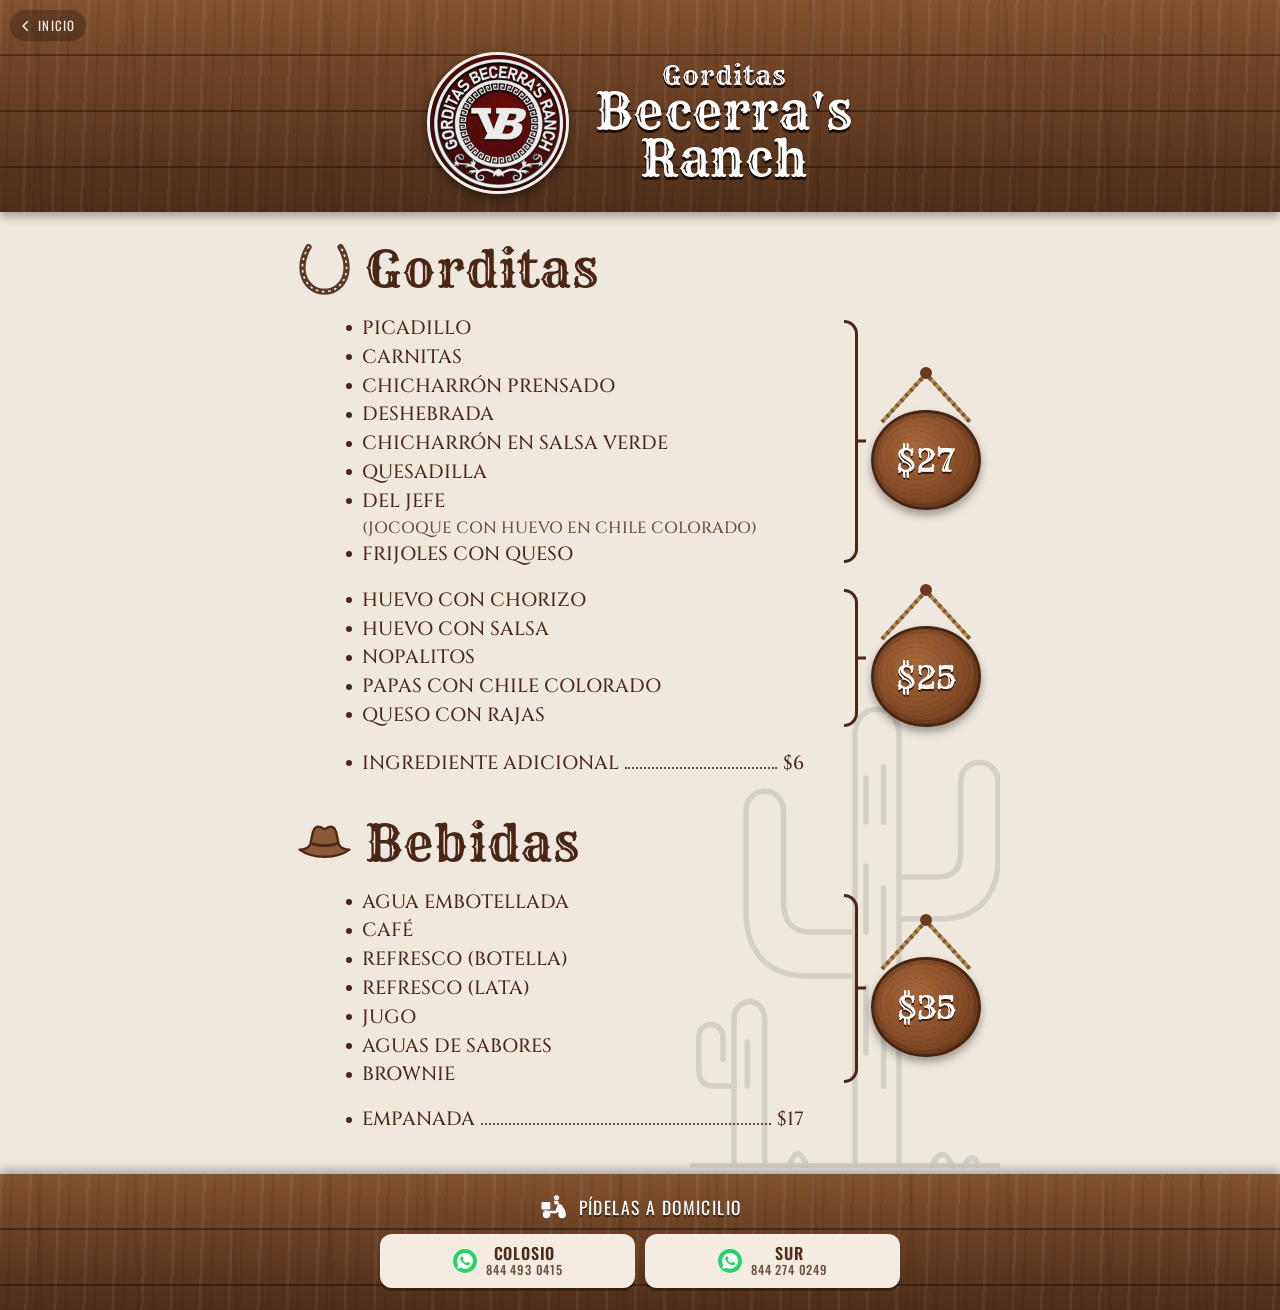
==== menu.html @ 7f4b8872 "Reemplazar menú PDF por página de menú El botón "Ver menú" ahora abre /menu, una página responsiva c" ====
<!DOCTYPE html>
<html lang="es">
<head>
  <meta charset="UTF-8">
  <meta name="viewport" content="width=device-width, initial-scale=1">
  <title>Menú · Gorditas Becerra's Ranch</title>
  <meta name="description" content="Menú de Gorditas Becerra's Ranch: gorditas desde $25, bebidas, brownie y empanadas.">
  <meta name="theme-color" content="#4e2d18">
  <meta property="og:title" content="Menú · Gorditas Becerra's Ranch">
  <meta property="og:image" content="/assets/logo.png">
  <link rel="icon" type="image/png" href="/assets/favicon.png">
  <link rel="apple-touch-icon" href="/assets/apple-touch-icon.png">
  <link rel="preload" href="/assets/fonts/rye.woff2" as="font" type="font/woff2" crossorigin>
  <link rel="stylesheet" href="/assets/fonts.css">
  <style>
    :root {
      --paper: #efe8de;
      --ink: #4a2615;
      --ink-soft: #6b4a36;
      --wood-1: #6b4125;
      --wood-2: #4e2d18;
      --wood-3: #82522f;
      --whatsapp: #25d366;
    }

    * { box-sizing: border-box; margin: 0; padding: 0; }

    body {
      background: var(--paper);
      color: var(--ink);
      font-family: "Cinzel", Georgia, serif;
      min-height: 100vh;
      display: flex;
      flex-direction: column;
    }

    /* Tablones de madera */
    .wood {
      background:
        repeating-linear-gradient(180deg, transparent 0 54px, rgba(0,0,0,.35) 54px 56px),
        repeating-linear-gradient(92deg, rgba(255,255,255,.05) 0 3px, transparent 3px 11px, rgba(0,0,0,.07) 11px 13px, transparent 13px 29px),
        repeating-linear-gradient(88deg, transparent 0 40px, rgba(0,0,0,.06) 40px 44px, transparent 44px 97px),
        linear-gradient(180deg, var(--wood-3), var(--wood-1) 40%, var(--wood-2));
      color: #fff;
    }

    header {
      position: relative;
      padding: 52px 16px 18px;
      display: flex;
      align-items: center;
      justify-content: center;
      gap: clamp(14px, 4vw, 26px);
      box-shadow: 0 4px 10px rgba(0,0,0,.35);
    }

    .back {
      position: absolute;
      top: 10px; left: 10px;
      display: flex; align-items: center; gap: 4px;
      padding: 6px 10px 6px 6px;
      border-radius: 999px;
      background: rgba(0,0,0,.25);
      color: #f4ece2;
      font-family: "Oswald", sans-serif;
      font-size: .8rem;
      letter-spacing: .1em;
      text-transform: uppercase;
      text-decoration: none;
    }
    .back:hover, .back:focus-visible { background: rgba(0,0,0,.45); }
    .back svg { width: 18px; height: 18px; fill: currentColor; }

    header img {
      width: clamp(92px, 26vw, 142px);
      height: auto;
      border-radius: 50%;
      border: 3px solid #f4f2ee;
      box-shadow: 0 4px 12px rgba(0,0,0,.5);
    }

    .brand {
      font-family: "Rye", serif;
      text-align: center;
      line-height: .95;
      text-shadow: 0 3px 0 #1c0d05, 0 0 1px #1c0d05;
    }
    .brand .s { font-size: clamp(1rem, 4.4vw, 1.6rem); letter-spacing: .04em; }
    .brand .l { font-size: clamp(1.8rem, 8.4vw, 3.1rem); letter-spacing: .02em; }

    main {
      position: relative;
      width: 100%;
      max-width: 720px;
      margin: 0 auto;
      padding: 26px 16px 40px;
      flex: 1;
      overflow: hidden;
    }

    .cactus {
      position: absolute; right: -20px; bottom: 0;
      width: min(52%, 330px);
      opacity: .2;
      pointer-events: none;
    }

    section { position: relative; }
    section + section { margin-top: 34px; }

    h1, h2 {
      font-family: "Rye", serif;
      font-weight: 400;
      font-size: clamp(2.2rem, 10vw, 3.1rem);
      display: flex;
      align-items: center;
      gap: 12px;
      letter-spacing: .02em;
    }
    h1 svg, h2 svg { width: 1.15em; height: 1.15em; flex: none; }

    .group {
      display: grid;
      grid-template-columns: 1fr 14px auto;
      align-items: center;
      gap: 0 10px;
      margin-top: 14px;
      padding-left: clamp(0px, 5vw, 48px);
    }

    ul { list-style: none; }

    li, .extra {
      font-size: clamp(.95rem, 3.9vw, 1.2rem);
      font-weight: 500;
      line-height: 1.5;
      padding-left: 18px;
      position: relative;
      text-transform: uppercase;
    }
    li::before, .extra::before {
      content: "";
      position: absolute; left: 2px; top: calc(.75em - 3px);
      width: 6px; height: 6px; border-radius: 50%;
      background: var(--ink);
    }
    li small { display: block; font-size: .85em; color: var(--ink-soft); }

    .brace {
      align-self: stretch;
      border: 3px solid var(--ink);
      border-left: none;
      border-radius: 0 18px 18px 0;
      margin: 6px 0;
      position: relative;
    }
    .brace::after {
      content: "";
      position: absolute; right: -11px; top: 50%;
      width: 9px; height: 3px; background: var(--ink);
      transform: translateY(-50%);
    }

    /* Letrero de precio colgado */
    .tag { position: relative; width: clamp(84px, 22vw, 116px); aspect-ratio: 116 / 150; }
    .tag svg { position: absolute; top: 0; left: 0; width: 100%; height: 40%; }
    .tag .sign {
      position: absolute; left: 3%; right: 3%; top: 29%; bottom: 4%;
      border-radius: 50%;
      background:
        repeating-radial-gradient(ellipse at 40% 45%, rgba(0,0,0,0) 0 5px, rgba(0,0,0,.09) 5px 6px),
        radial-gradient(circle at 40% 35%, #a8683a, #7b4524 70%, #5b3018);
      border: 3px solid #4a2612;
      box-shadow: 0 5px 8px rgba(0,0,0,.35), inset 0 0 0 4px rgba(0,0,0,.12);
      display: flex; align-items: center; justify-content: center;
      font-family: "Rye", serif;
      font-size: clamp(1.4rem, 6vw, 2rem);
      color: #fff;
      text-shadow: 0 2px 0 #3a1c0a;
    }

    .extra {
      display: flex;
      align-items: baseline;
      margin: 16px 0 0 clamp(0px, 5vw, 48px);
      max-width: 460px;
    }
    .extra .dots { flex: 1; border-bottom: 2px dotted var(--ink-soft); margin: 0 6px; min-width: 20px; }

    footer {
      padding: 18px 16px 22px;
      box-shadow: 0 -4px 10px rgba(0,0,0,.3);
      font-family: "Oswald", sans-serif;
      text-transform: uppercase;
      text-align: center;
    }
    footer p {
      font-size: 1.1rem;
      letter-spacing: .08em;
      text-shadow: 0 2px 0 rgba(0,0,0,.5);
      display: flex; align-items: center; justify-content: center; gap: 10px;
    }
    footer p svg { width: 30px; height: 30px; }
    .order {
      max-width: 520px;
      margin: 12px auto 0;
      display: grid;
      grid-template-columns: 1fr 1fr;
      gap: 10px;
    }
    .order a {
      display: flex; align-items: center; justify-content: center; gap: 8px;
      min-height: 54px;
      padding: 8px 10px;
      border-radius: 12px;
      background: #f4ece2;
      color: var(--wood-2);
      text-decoration: none;
      font-size: 1rem;
      font-weight: 600;
      letter-spacing: .05em;
      line-height: 1.1;
      box-shadow: 0 3px 0 rgba(0,0,0,.35);
      transition: transform .15s ease;
    }
    .order a:hover, .order a:focus-visible { transform: translateY(-2px); }
    .order a:focus-visible { outline: 3px solid #fff; outline-offset: 2px; }
    .order svg { width: 26px; height: 26px; flex: none; }
    .order small { display: block; font-size: .78rem; font-weight: 500; opacity: .8; }

    @media (max-width: 360px) {
      .order { grid-template-columns: 1fr; }
    }
    @media (prefers-reduced-motion: reduce) {
      .order a { transition: none; }
    }
  </style>
</head>
<body>
  <header class="wood">
    <a class="back" href="/">
      <svg viewBox="0 0 24 24" aria-hidden="true"><path d="M15 5 8 12l7 7 1.4-1.4-5.6-5.6 5.6-5.6z"/></svg>
      Inicio
    </a>
    <img src="/assets/logo.png" alt="Logo de Gorditas Becerra's Ranch" width="512" height="512">
    <div class="brand" aria-hidden="true">
      <div class="s">Gorditas</div>
      <div class="l">Becerra's</div>
      <div class="l">Ranch</div>
    </div>
  </header>

  <main>
    <svg class="cactus" viewBox="0 0 300 520" aria-hidden="true">
      <g fill="none" stroke="#6d6d6d" stroke-width="5" stroke-linecap="round" stroke-linejoin="round">
        <path d="M150 510V120c0-30 40-30 40 0v390"/>
        <path d="M150 300h-40c-18 0-25-10-25-28V190c0-24-34-24-34 0v92c0 38 22 58 55 58h44"/>
        <path d="M190 250h36c14 0 20-8 20-22v-64c0-24 34-24 34 0v70c0 36-22 54-52 54h-38"/>
        <path d="M40 510V380c0-22 28-22 28 0v130"/>
        <path d="M40 440H22c-10 0-14-6-14-16v-28c0-16 22-16 22 0v20"/>
        <path d="M160 160v40M176 150v50M160 240v60M176 260v70M160 350v60M176 380v60M52 400v40"/>
        <path d="M0 512h300" stroke-width="4"/>
        <path d="M90 512c6-14 10-14 16 0M220 512c6-12 12-14 18 0M250 512c4-8 8-10 12 0"/>
      </g>
    </svg>

    <section aria-labelledby="gorditas">
      <h1 id="gorditas">
        <svg viewBox="0 0 64 64" aria-hidden="true"><path d="M14 8c-6 10-8 20-6 30 3 13 13 20 24 20s21-7 24-20c2-10 0-20-6-30" fill="none" stroke="#5b3a28" stroke-width="7" stroke-linecap="round"/><path d="M14 8c-6 10-8 20-6 30 3 13 13 20 24 20s21-7 24-20c2-10 0-20-6-30" fill="none" stroke="#efe8de" stroke-width="2" stroke-dasharray="1 6" stroke-linecap="round"/></svg>
        Gorditas
      </h1>

      <div class="group">
        <ul>
          <li>Picadillo</li>
          <li>Carnitas</li>
          <li>Chicharrón prensado</li>
          <li>Deshebrada</li>
          <li>Chicharrón en salsa verde</li>
          <li>Quesadilla</li>
          <li>Del Jefe<small>(jocoque con huevo en chile colorado)</small></li>
          <li>Frijoles con queso</li>
        </ul>
        <div class="brace" aria-hidden="true"></div>
        <div class="tag">
          <svg viewBox="0 0 116 60" preserveAspectRatio="none" aria-hidden="true"><path d="M14 56 58 8 102 56" fill="none" stroke="#b58a52" stroke-width="4"/><path d="M14 56 58 8 102 56" fill="none" stroke="#7a5a2e" stroke-width="4" stroke-dasharray="3 4"/><circle cx="58" cy="7" r="6" fill="#6b3a1e"/></svg>
          <div class="sign">$27</div>
        </div>
      </div>

      <div class="group">
        <ul>
          <li>Huevo con chorizo</li>
          <li>Huevo con salsa</li>
          <li>Nopalitos</li>
          <li>Papas con chile colorado</li>
          <li>Queso con rajas</li>
        </ul>
        <div class="brace" aria-hidden="true"></div>
        <div class="tag">
          <svg viewBox="0 0 116 60" preserveAspectRatio="none" aria-hidden="true"><path d="M14 56 58 8 102 56" fill="none" stroke="#b58a52" stroke-width="4"/><path d="M14 56 58 8 102 56" fill="none" stroke="#7a5a2e" stroke-width="4" stroke-dasharray="3 4"/><circle cx="58" cy="7" r="6" fill="#6b3a1e"/></svg>
          <div class="sign">$25</div>
        </div>
      </div>

      <p class="extra"><span>Ingrediente adicional</span><span class="dots"></span><span>$6</span></p>
    </section>

    <section aria-labelledby="bebidas">
      <h2 id="bebidas">
        <svg viewBox="0 0 64 64" aria-hidden="true"><path d="M4 40c8 6 20 8 28 8s20-2 28-8c-6 0-10-2-12-6l-3-14c-1-5-5-7-9-5l-4 2-4-2c-4-2-8 0-9 5l-3 14c-2 4-6 6-12 6Z" fill="#8a5a38" stroke="#4a2615" stroke-width="2.5" stroke-linejoin="round"/><path d="M17 33c9 3 21 3 30 0" fill="none" stroke="#4a2615" stroke-width="3"/></svg>
        Bebidas
      </h2>

      <div class="group">
        <ul>
          <li>Agua embotellada</li>
          <li>Café</li>
          <li>Refresco (botella)</li>
          <li>Refresco (lata)</li>
          <li>Jugo</li>
          <li>Aguas de sabores</li>
          <li>Brownie</li>
        </ul>
        <div class="brace" aria-hidden="true"></div>
        <div class="tag">
          <svg viewBox="0 0 116 60" preserveAspectRatio="none" aria-hidden="true"><path d="M14 56 58 8 102 56" fill="none" stroke="#b58a52" stroke-width="4"/><path d="M14 56 58 8 102 56" fill="none" stroke="#7a5a2e" stroke-width="4" stroke-dasharray="3 4"/><circle cx="58" cy="7" r="6" fill="#6b3a1e"/></svg>
          <div class="sign">$35</div>
        </div>
      </div>

      <p class="extra"><span>Empanada</span><span class="dots"></span><span>$17</span></p>
    </section>
  </main>

  <footer class="wood">
    <p>
      <svg viewBox="0 0 48 48" aria-hidden="true"><g fill="currentColor"><circle cx="12" cy="36" r="6"/><circle cx="37" cy="36" r="6"/><path d="M6 30h20l4-10h6l6 10v4h-4a8 8 0 0 0-10 0H18a8 8 0 0 0-12-4Z"/><rect x="4" y="16" width="14" height="12" rx="2"/><circle cx="28" cy="9" r="4"/><path d="M24 14h6l3 6h-8Z"/></g></svg>
      Pídelas a domicilio
    </p>
    <div class="order">
      <a href="https://wa.me/528444930415?text=Hola%2C%20quiero%20hacer%20un%20pedido" target="_blank" rel="noopener">
        <svg viewBox="0 0 24 24" aria-hidden="true"><circle cx="12" cy="12" r="11" fill="#25d366"/><path fill="#fff" d="M12.04 4.6a7.3 7.3 0 0 0-6.3 11.04l-.98 3.6 3.7-.97a7.3 7.3 0 1 0 3.58-13.67Zm4.3 10.36c-.18.5-1.05.96-1.46 1-.37.05-.84.07-1.36-.09a12 12 0 0 1-1.23-.45 9.6 9.6 0 0 1-3.68-3.25c-.12-.16-.9-1.2-.9-2.29 0-1.08.57-1.61.77-1.83a.8.8 0 0 1 .58-.27h.42c.13 0 .31-.05.49.37.18.43.6 1.49.66 1.6.05.1.09.23.02.37-.07.15-.1.24-.21.37l-.32.38c-.1.1-.22.22-.1.43.13.22.56.92 1.2 1.49.83.73 1.52.96 1.74 1.07.21.1.34.09.47-.06.13-.14.54-.63.68-.85.14-.21.29-.18.49-.1.2.07 1.26.6 1.48.7.21.11.36.16.41.25.06.09.06.52-.12 1.02Z"/></svg>
        <span>Colosio<small>844 493 0415</small></span>
      </a>
      <a href="https://wa.me/528442740249?text=Hola%2C%20quiero%20hacer%20un%20pedido" target="_blank" rel="noopener">
        <svg viewBox="0 0 24 24" aria-hidden="true"><circle cx="12" cy="12" r="11" fill="#25d366"/><path fill="#fff" d="M12.04 4.6a7.3 7.3 0 0 0-6.3 11.04l-.98 3.6 3.7-.97a7.3 7.3 0 1 0 3.58-13.67Zm4.3 10.36c-.18.5-1.05.96-1.46 1-.37.05-.84.07-1.36-.09a12 12 0 0 1-1.23-.45 9.6 9.6 0 0 1-3.68-3.25c-.12-.16-.9-1.2-.9-2.29 0-1.08.57-1.61.77-1.83a.8.8 0 0 1 .58-.27h.42c.13 0 .31-.05.49.37.18.43.6 1.49.66 1.6.05.1.09.23.02.37-.07.15-.1.24-.21.37l-.32.38c-.1.1-.22.22-.1.43.13.22.56.92 1.2 1.49.83.73 1.52.96 1.74 1.07.21.1.34.09.47-.06.13-.14.54-.63.68-.85.14-.21.29-.18.49-.1.2.07 1.26.6 1.48.7.21.11.36.16.41.25.06.09.06.52-.12 1.02Z"/></svg>
        <span>Sur<small>844 274 0249</small></span>
      </a>
    </div>
  </footer>
</body>
</html>
---- assets/fonts.css ----
/* Fuentes locales (subconjunto latin de Google Fonts, licencia OFL) */
@font-face { font-family: "Rye"; font-style: normal; font-weight: 400; font-display: swap; src: url("fonts/rye.woff2") format("woff2"); }
@font-face { font-family: "Oswald"; font-style: normal; font-weight: 200 700; font-display: swap; src: url("fonts/oswald.woff2") format("woff2"); }
@font-face { font-family: "Cinzel"; font-style: normal; font-weight: 400 900; font-display: swap; src: url("fonts/cinzel.woff2") format("woff2"); }
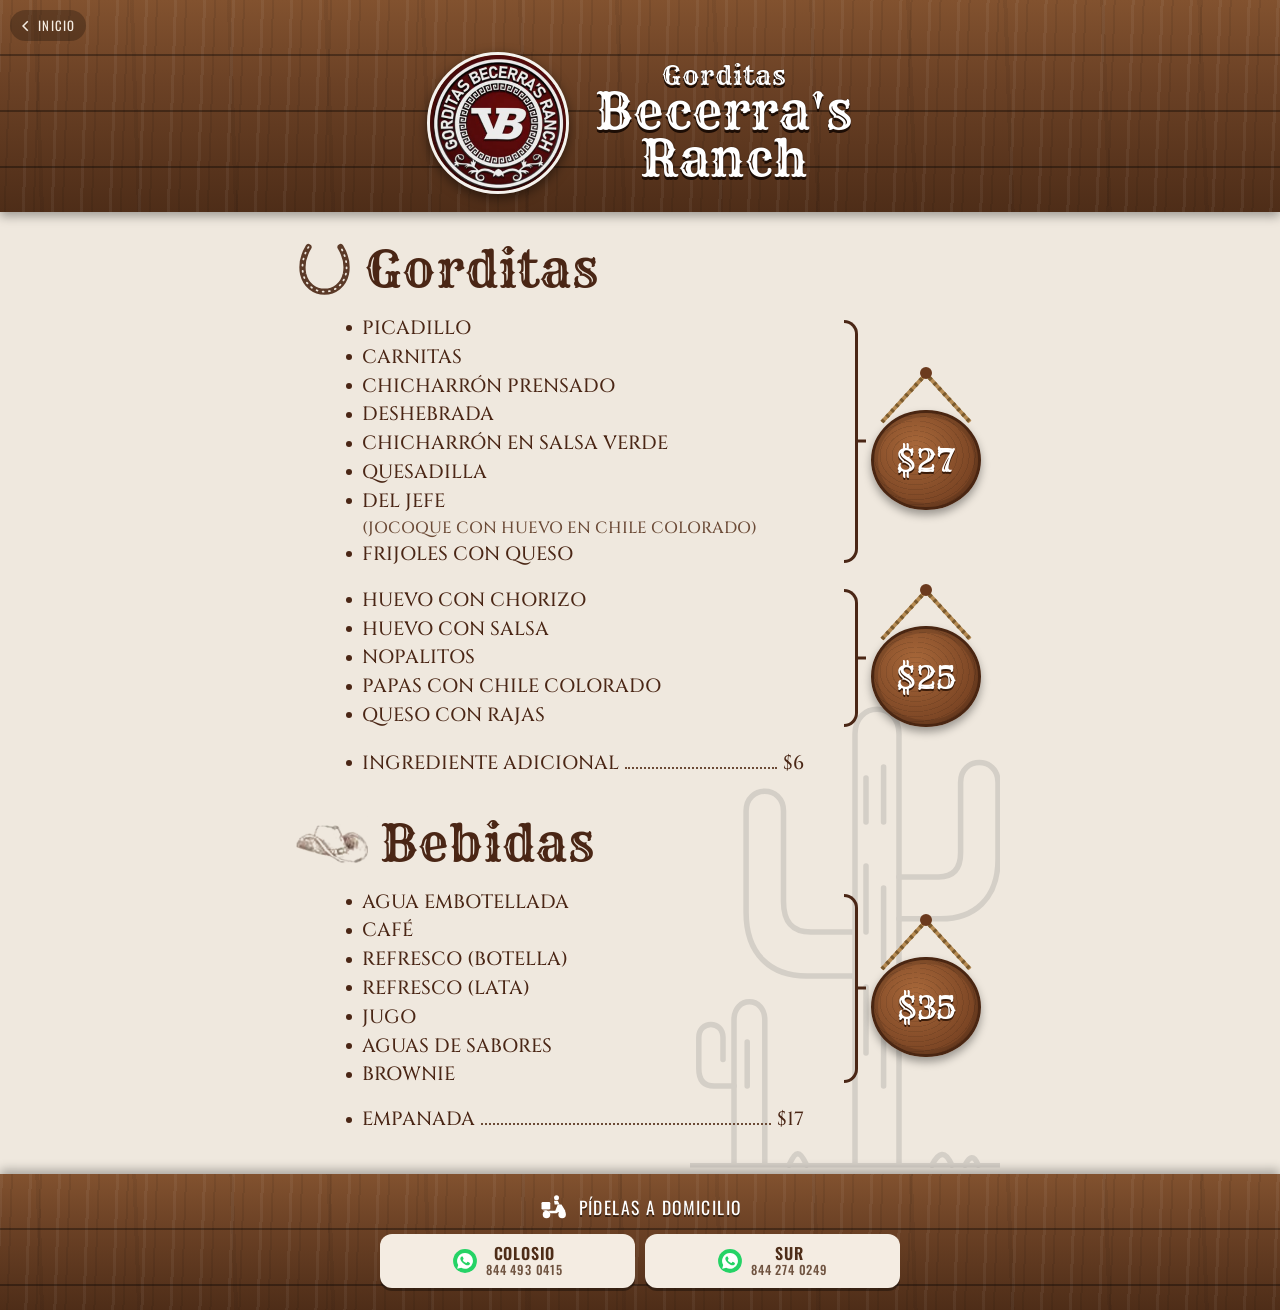
==== commit dd28a62c: "Usar el sombrero vaquero del menú original en Bebidas Co-Authored-By: Claude Opus 5.5 <noreply@anthr" ====
--- a/menu.html
+++ b/menu.html
@@ -118,6 +118,7 @@
       letter-spacing: .02em;
     }
     h1 svg, h2 svg { width: 1.15em; height: 1.15em; flex: none; }
+    h2 .hat { width: 1.45em; height: auto; flex: none; }
 
     .group {
       display: grid;
@@ -308,7 +309,7 @@
 
     <section aria-labelledby="bebidas">
       <h2 id="bebidas">
-        <svg viewBox="0 0 64 64" aria-hidden="true"><path d="M4 40c8 6 20 8 28 8s20-2 28-8c-6 0-10-2-12-6l-3-14c-1-5-5-7-9-5l-4 2-4-2c-4-2-8 0-9 5l-3 14c-2 4-6 6-12 6Z" fill="#8a5a38" stroke="#4a2615" stroke-width="2.5" stroke-linejoin="round"/><path d="M17 33c9 3 21 3 30 0" fill="none" stroke="#4a2615" stroke-width="3"/></svg>
+        <img class="hat" src="/assets/sombrero.png" alt="" width="262" height="191">
         Bebidas
       </h2>
 
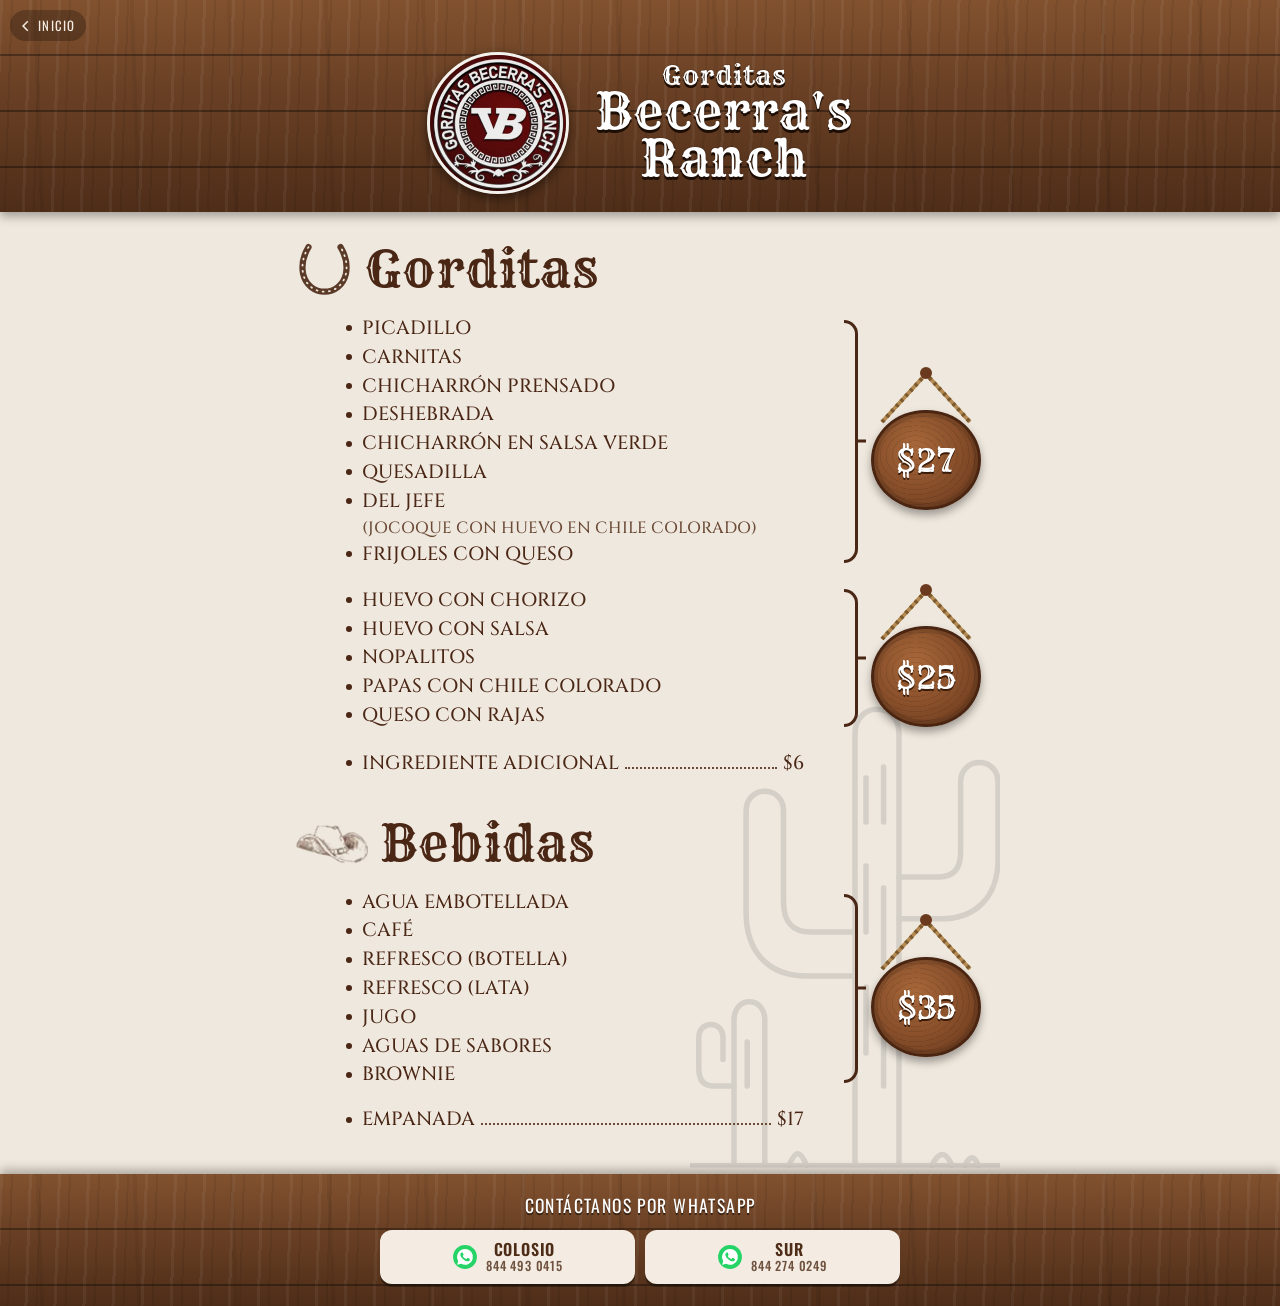
==== commit 895da30c: "Quitar "Pídelas a domicilio" del menú (no hay servicio a domicilio) Co-Authored-By: Claude Opus 5.5 " ====
--- a/menu.html
+++ b/menu.html
@@ -199,9 +199,7 @@
       font-size: 1.1rem;
       letter-spacing: .08em;
       text-shadow: 0 2px 0 rgba(0,0,0,.5);
-      display: flex; align-items: center; justify-content: center; gap: 10px;
-    }
-    footer p svg { width: 30px; height: 30px; }
+    }
     .order {
       max-width: 520px;
       margin: 12px auto 0;
@@ -335,10 +333,7 @@
   </main>
 
   <footer class="wood">
-    <p>
-      <svg viewBox="0 0 48 48" aria-hidden="true"><g fill="currentColor"><circle cx="12" cy="36" r="6"/><circle cx="37" cy="36" r="6"/><path d="M6 30h20l4-10h6l6 10v4h-4a8 8 0 0 0-10 0H18a8 8 0 0 0-12-4Z"/><rect x="4" y="16" width="14" height="12" rx="2"/><circle cx="28" cy="9" r="4"/><path d="M24 14h6l3 6h-8Z"/></g></svg>
-      Pídelas a domicilio
-    </p>
+    <p>Contáctanos por WhatsApp</p>
     <div class="order">
       <a href="https://wa.me/528444930415?text=Hola%2C%20quiero%20hacer%20un%20pedido" target="_blank" rel="noopener">
         <svg viewBox="0 0 24 24" aria-hidden="true"><circle cx="12" cy="12" r="11" fill="#25d366"/><path fill="#fff" d="M12.04 4.6a7.3 7.3 0 0 0-6.3 11.04l-.98 3.6 3.7-.97a7.3 7.3 0 1 0 3.58-13.67Zm4.3 10.36c-.18.5-1.05.96-1.46 1-.37.05-.84.07-1.36-.09a12 12 0 0 1-1.23-.45 9.6 9.6 0 0 1-3.68-3.25c-.12-.16-.9-1.2-.9-2.29 0-1.08.57-1.61.77-1.83a.8.8 0 0 1 .58-.27h.42c.13 0 .31-.05.49.37.18.43.6 1.49.66 1.6.05.1.09.23.02.37-.07.15-.1.24-.21.37l-.32.38c-.1.1-.22.22-.1.43.13.22.56.92 1.2 1.49.83.73 1.52.96 1.74 1.07.21.1.34.09.47-.06.13-.14.54-.63.68-.85.14-.21.29-.18.49-.1.2.07 1.26.6 1.48.7.21.11.36.16.41.25.06.09.06.52-.12 1.02Z"/></svg>
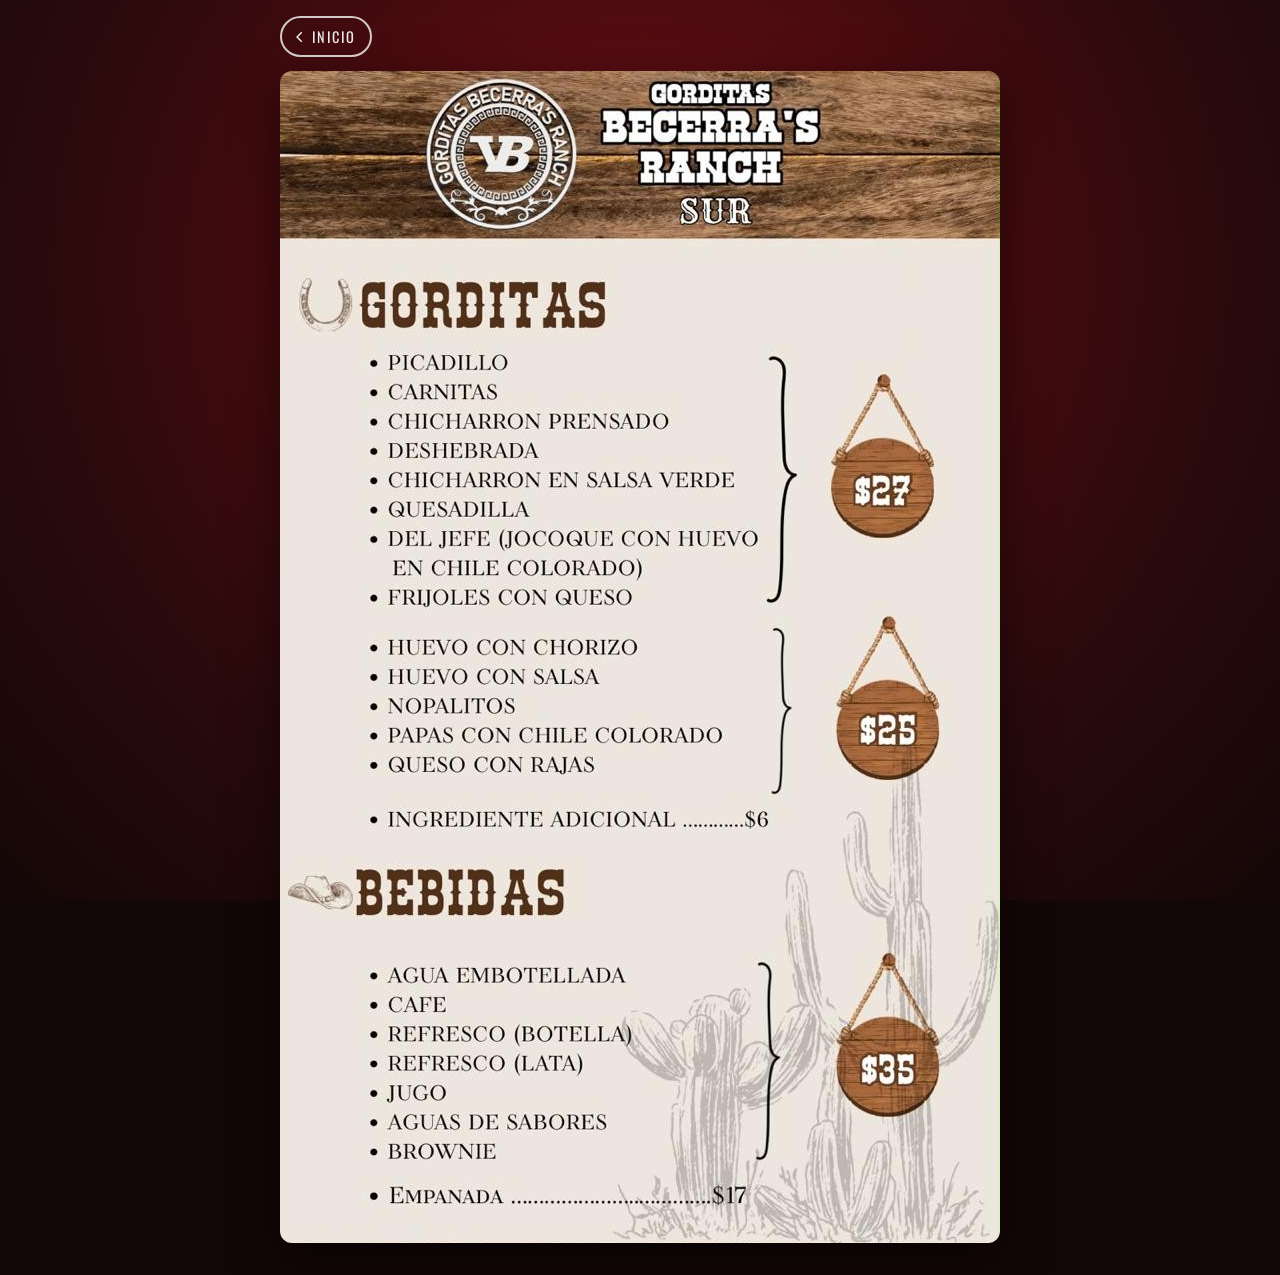
==== commit d0641d0c: "Mostrar la imagen del menú original en /menu Reemplaza el menú rediseñado por la imagen original, si" ====
--- a/menu.html
+++ b/menu.html
@@ -5,345 +5,67 @@
   <meta name="viewport" content="width=device-width, initial-scale=1">
   <title>Menú · Gorditas Becerra's Ranch</title>
   <meta name="description" content="Menú de Gorditas Becerra's Ranch: gorditas desde $25, bebidas, brownie y empanadas.">
-  <meta name="theme-color" content="#4e2d18">
+  <meta name="theme-color" content="#4a0b0f">
   <meta property="og:title" content="Menú · Gorditas Becerra's Ranch">
-  <meta property="og:image" content="/assets/logo.png">
+  <meta property="og:image" content="/assets/menu.jpg">
   <link rel="icon" type="image/png" href="/assets/favicon.png">
   <link rel="apple-touch-icon" href="/assets/apple-touch-icon.png">
-  <link rel="preload" href="/assets/fonts/rye.woff2" as="font" type="font/woff2" crossorigin>
   <link rel="stylesheet" href="/assets/fonts.css">
   <style>
     :root {
-      --paper: #efe8de;
-      --ink: #4a2615;
-      --ink-soft: #6b4a36;
-      --wood-1: #6b4125;
-      --wood-2: #4e2d18;
-      --wood-3: #82522f;
-      --whatsapp: #25d366;
+      --maroon-900: #140707;
+      --maroon-800: #2a0a0c;
+      --maroon-700: #4a0b0f;
+      --maroon-600: #6e1016;
+      --silver: #ecebe8;
     }
 
     * { box-sizing: border-box; margin: 0; padding: 0; }
 
     body {
-      background: var(--paper);
-      color: var(--ink);
-      font-family: "Cinzel", Georgia, serif;
       min-height: 100vh;
-      display: flex;
-      flex-direction: column;
+      font-family: "Oswald", "Arial Narrow", sans-serif;
+      color: var(--silver);
+      background: var(--maroon-900);
+      background-image: radial-gradient(ellipse at 50% 30%, var(--maroon-600) 0%, var(--maroon-700) 35%, var(--maroon-800) 65%, var(--maroon-900) 100%);
+      background-attachment: fixed;
+      padding: 16px 16px 32px;
     }
 
-    /* Tablones de madera */
-    .wood {
-      background:
-        repeating-linear-gradient(180deg, transparent 0 54px, rgba(0,0,0,.35) 54px 56px),
-        repeating-linear-gradient(92deg, rgba(255,255,255,.05) 0 3px, transparent 3px 11px, rgba(0,0,0,.07) 11px 13px, transparent 13px 29px),
-        repeating-linear-gradient(88deg, transparent 0 40px, rgba(0,0,0,.06) 40px 44px, transparent 44px 97px),
-        linear-gradient(180deg, var(--wood-3), var(--wood-1) 40%, var(--wood-2));
-      color: #fff;
-    }
-
-    header {
-      position: relative;
-      padding: 52px 16px 18px;
-      display: flex;
-      align-items: center;
-      justify-content: center;
-      gap: clamp(14px, 4vw, 26px);
-      box-shadow: 0 4px 10px rgba(0,0,0,.35);
-    }
+    main { max-width: 720px; margin: 0 auto; }
 
     .back {
-      position: absolute;
-      top: 10px; left: 10px;
-      display: flex; align-items: center; gap: 4px;
-      padding: 6px 10px 6px 6px;
+      display: inline-flex; align-items: center; gap: 4px;
+      margin-bottom: 14px;
+      padding: 8px 14px 8px 8px;
       border-radius: 999px;
-      background: rgba(0,0,0,.25);
-      color: #f4ece2;
-      font-family: "Oswald", sans-serif;
-      font-size: .8rem;
+      border: 2px solid rgba(236, 235, 232, .85);
+      color: var(--silver);
+      font-size: .9rem;
       letter-spacing: .1em;
       text-transform: uppercase;
       text-decoration: none;
     }
-    .back:hover, .back:focus-visible { background: rgba(0,0,0,.45); }
+    .back:hover, .back:focus-visible { background: var(--silver); color: var(--maroon-700); }
     .back svg { width: 18px; height: 18px; fill: currentColor; }
 
-    header img {
-      width: clamp(92px, 26vw, 142px);
+    .menu {
+      display: block;
+      width: 100%;
       height: auto;
-      border-radius: 50%;
-      border: 3px solid #f4f2ee;
-      box-shadow: 0 4px 12px rgba(0,0,0,.5);
-    }
-
-    .brand {
-      font-family: "Rye", serif;
-      text-align: center;
-      line-height: .95;
-      text-shadow: 0 3px 0 #1c0d05, 0 0 1px #1c0d05;
-    }
-    .brand .s { font-size: clamp(1rem, 4.4vw, 1.6rem); letter-spacing: .04em; }
-    .brand .l { font-size: clamp(1.8rem, 8.4vw, 3.1rem); letter-spacing: .02em; }
-
-    main {
-      position: relative;
-      width: 100%;
-      max-width: 720px;
-      margin: 0 auto;
-      padding: 26px 16px 40px;
-      flex: 1;
-      overflow: hidden;
-    }
-
-    .cactus {
-      position: absolute; right: -20px; bottom: 0;
-      width: min(52%, 330px);
-      opacity: .2;
-      pointer-events: none;
-    }
-
-    section { position: relative; }
-    section + section { margin-top: 34px; }
-
-    h1, h2 {
-      font-family: "Rye", serif;
-      font-weight: 400;
-      font-size: clamp(2.2rem, 10vw, 3.1rem);
-      display: flex;
-      align-items: center;
-      gap: 12px;
-      letter-spacing: .02em;
-    }
-    h1 svg, h2 svg { width: 1.15em; height: 1.15em; flex: none; }
-    h2 .hat { width: 1.45em; height: auto; flex: none; }
-
-    .group {
-      display: grid;
-      grid-template-columns: 1fr 14px auto;
-      align-items: center;
-      gap: 0 10px;
-      margin-top: 14px;
-      padding-left: clamp(0px, 5vw, 48px);
-    }
-
-    ul { list-style: none; }
-
-    li, .extra {
-      font-size: clamp(.95rem, 3.9vw, 1.2rem);
-      font-weight: 500;
-      line-height: 1.5;
-      padding-left: 18px;
-      position: relative;
-      text-transform: uppercase;
-    }
-    li::before, .extra::before {
-      content: "";
-      position: absolute; left: 2px; top: calc(.75em - 3px);
-      width: 6px; height: 6px; border-radius: 50%;
-      background: var(--ink);
-    }
-    li small { display: block; font-size: .85em; color: var(--ink-soft); }
-
-    .brace {
-      align-self: stretch;
-      border: 3px solid var(--ink);
-      border-left: none;
-      border-radius: 0 18px 18px 0;
-      margin: 6px 0;
-      position: relative;
-    }
-    .brace::after {
-      content: "";
-      position: absolute; right: -11px; top: 50%;
-      width: 9px; height: 3px; background: var(--ink);
-      transform: translateY(-50%);
-    }
-
-    /* Letrero de precio colgado */
-    .tag { position: relative; width: clamp(84px, 22vw, 116px); aspect-ratio: 116 / 150; }
-    .tag svg { position: absolute; top: 0; left: 0; width: 100%; height: 40%; }
-    .tag .sign {
-      position: absolute; left: 3%; right: 3%; top: 29%; bottom: 4%;
-      border-radius: 50%;
-      background:
-        repeating-radial-gradient(ellipse at 40% 45%, rgba(0,0,0,0) 0 5px, rgba(0,0,0,.09) 5px 6px),
-        radial-gradient(circle at 40% 35%, #a8683a, #7b4524 70%, #5b3018);
-      border: 3px solid #4a2612;
-      box-shadow: 0 5px 8px rgba(0,0,0,.35), inset 0 0 0 4px rgba(0,0,0,.12);
-      display: flex; align-items: center; justify-content: center;
-      font-family: "Rye", serif;
-      font-size: clamp(1.4rem, 6vw, 2rem);
-      color: #fff;
-      text-shadow: 0 2px 0 #3a1c0a;
-    }
-
-    .extra {
-      display: flex;
-      align-items: baseline;
-      margin: 16px 0 0 clamp(0px, 5vw, 48px);
-      max-width: 460px;
-    }
-    .extra .dots { flex: 1; border-bottom: 2px dotted var(--ink-soft); margin: 0 6px; min-width: 20px; }
-
-    footer {
-      padding: 18px 16px 22px;
-      box-shadow: 0 -4px 10px rgba(0,0,0,.3);
-      font-family: "Oswald", sans-serif;
-      text-transform: uppercase;
-      text-align: center;
-    }
-    footer p {
-      font-size: 1.1rem;
-      letter-spacing: .08em;
-      text-shadow: 0 2px 0 rgba(0,0,0,.5);
-    }
-    .order {
-      max-width: 520px;
-      margin: 12px auto 0;
-      display: grid;
-      grid-template-columns: 1fr 1fr;
-      gap: 10px;
-    }
-    .order a {
-      display: flex; align-items: center; justify-content: center; gap: 8px;
-      min-height: 54px;
-      padding: 8px 10px;
       border-radius: 12px;
-      background: #f4ece2;
-      color: var(--wood-2);
-      text-decoration: none;
-      font-size: 1rem;
-      font-weight: 600;
-      letter-spacing: .05em;
-      line-height: 1.1;
-      box-shadow: 0 3px 0 rgba(0,0,0,.35);
-      transition: transform .15s ease;
-    }
-    .order a:hover, .order a:focus-visible { transform: translateY(-2px); }
-    .order a:focus-visible { outline: 3px solid #fff; outline-offset: 2px; }
-    .order svg { width: 26px; height: 26px; flex: none; }
-    .order small { display: block; font-size: .78rem; font-weight: 500; opacity: .8; }
-
-    @media (max-width: 360px) {
-      .order { grid-template-columns: 1fr; }
-    }
-    @media (prefers-reduced-motion: reduce) {
-      .order a { transition: none; }
+      box-shadow: 0 18px 50px rgba(0, 0, 0, .55);
     }
   </style>
 </head>
 <body>
-  <header class="wood">
+  <main>
     <a class="back" href="/">
       <svg viewBox="0 0 24 24" aria-hidden="true"><path d="M15 5 8 12l7 7 1.4-1.4-5.6-5.6 5.6-5.6z"/></svg>
       Inicio
     </a>
-    <img src="/assets/logo.png" alt="Logo de Gorditas Becerra's Ranch" width="512" height="512">
-    <div class="brand" aria-hidden="true">
-      <div class="s">Gorditas</div>
-      <div class="l">Becerra's</div>
-      <div class="l">Ranch</div>
-    </div>
-  </header>
-
-  <main>
-    <svg class="cactus" viewBox="0 0 300 520" aria-hidden="true">
-      <g fill="none" stroke="#6d6d6d" stroke-width="5" stroke-linecap="round" stroke-linejoin="round">
-        <path d="M150 510V120c0-30 40-30 40 0v390"/>
-        <path d="M150 300h-40c-18 0-25-10-25-28V190c0-24-34-24-34 0v92c0 38 22 58 55 58h44"/>
-        <path d="M190 250h36c14 0 20-8 20-22v-64c0-24 34-24 34 0v70c0 36-22 54-52 54h-38"/>
-        <path d="M40 510V380c0-22 28-22 28 0v130"/>
-        <path d="M40 440H22c-10 0-14-6-14-16v-28c0-16 22-16 22 0v20"/>
-        <path d="M160 160v40M176 150v50M160 240v60M176 260v70M160 350v60M176 380v60M52 400v40"/>
-        <path d="M0 512h300" stroke-width="4"/>
-        <path d="M90 512c6-14 10-14 16 0M220 512c6-12 12-14 18 0M250 512c4-8 8-10 12 0"/>
-      </g>
-    </svg>
-
-    <section aria-labelledby="gorditas">
-      <h1 id="gorditas">
-        <svg viewBox="0 0 64 64" aria-hidden="true"><path d="M14 8c-6 10-8 20-6 30 3 13 13 20 24 20s21-7 24-20c2-10 0-20-6-30" fill="none" stroke="#5b3a28" stroke-width="7" stroke-linecap="round"/><path d="M14 8c-6 10-8 20-6 30 3 13 13 20 24 20s21-7 24-20c2-10 0-20-6-30" fill="none" stroke="#efe8de" stroke-width="2" stroke-dasharray="1 6" stroke-linecap="round"/></svg>
-        Gorditas
-      </h1>
-
-      <div class="group">
-        <ul>
-          <li>Picadillo</li>
-          <li>Carnitas</li>
-          <li>Chicharrón prensado</li>
-          <li>Deshebrada</li>
-          <li>Chicharrón en salsa verde</li>
-          <li>Quesadilla</li>
-          <li>Del Jefe<small>(jocoque con huevo en chile colorado)</small></li>
-          <li>Frijoles con queso</li>
-        </ul>
-        <div class="brace" aria-hidden="true"></div>
-        <div class="tag">
-          <svg viewBox="0 0 116 60" preserveAspectRatio="none" aria-hidden="true"><path d="M14 56 58 8 102 56" fill="none" stroke="#b58a52" stroke-width="4"/><path d="M14 56 58 8 102 56" fill="none" stroke="#7a5a2e" stroke-width="4" stroke-dasharray="3 4"/><circle cx="58" cy="7" r="6" fill="#6b3a1e"/></svg>
-          <div class="sign">$27</div>
-        </div>
-      </div>
-
-      <div class="group">
-        <ul>
-          <li>Huevo con chorizo</li>
-          <li>Huevo con salsa</li>
-          <li>Nopalitos</li>
-          <li>Papas con chile colorado</li>
-          <li>Queso con rajas</li>
-        </ul>
-        <div class="brace" aria-hidden="true"></div>
-        <div class="tag">
-          <svg viewBox="0 0 116 60" preserveAspectRatio="none" aria-hidden="true"><path d="M14 56 58 8 102 56" fill="none" stroke="#b58a52" stroke-width="4"/><path d="M14 56 58 8 102 56" fill="none" stroke="#7a5a2e" stroke-width="4" stroke-dasharray="3 4"/><circle cx="58" cy="7" r="6" fill="#6b3a1e"/></svg>
-          <div class="sign">$25</div>
-        </div>
-      </div>
-
-      <p class="extra"><span>Ingrediente adicional</span><span class="dots"></span><span>$6</span></p>
-    </section>
-
-    <section aria-labelledby="bebidas">
-      <h2 id="bebidas">
-        <img class="hat" src="/assets/sombrero.png" alt="" width="262" height="191">
-        Bebidas
-      </h2>
-
-      <div class="group">
-        <ul>
-          <li>Agua embotellada</li>
-          <li>Café</li>
-          <li>Refresco (botella)</li>
-          <li>Refresco (lata)</li>
-          <li>Jugo</li>
-          <li>Aguas de sabores</li>
-          <li>Brownie</li>
-        </ul>
-        <div class="brace" aria-hidden="true"></div>
-        <div class="tag">
-          <svg viewBox="0 0 116 60" preserveAspectRatio="none" aria-hidden="true"><path d="M14 56 58 8 102 56" fill="none" stroke="#b58a52" stroke-width="4"/><path d="M14 56 58 8 102 56" fill="none" stroke="#7a5a2e" stroke-width="4" stroke-dasharray="3 4"/><circle cx="58" cy="7" r="6" fill="#6b3a1e"/></svg>
-          <div class="sign">$35</div>
-        </div>
-      </div>
-
-      <p class="extra"><span>Empanada</span><span class="dots"></span><span>$17</span></p>
-    </section>
+    <img class="menu" src="/assets/menu.jpg" width="720" height="1172"
+      alt="Menú. Gorditas $27: picadillo, carnitas, chicharrón prensado, deshebrada, chicharrón en salsa verde, quesadilla, del jefe (jocoque con huevo en chile colorado), frijoles con queso. Gorditas $25: huevo con chorizo, huevo con salsa, nopalitos, papas con chile colorado, queso con rajas. Ingrediente adicional $6. Bebidas $35: agua embotellada, café, refresco botella, refresco lata, jugo, aguas de sabores, brownie. Empanada $17.">
   </main>
-
-  <footer class="wood">
-    <p>Contáctanos por WhatsApp</p>
-    <div class="order">
-      <a href="https://wa.me/528444930415?text=Hola%2C%20quiero%20hacer%20un%20pedido" target="_blank" rel="noopener">
-        <svg viewBox="0 0 24 24" aria-hidden="true"><circle cx="12" cy="12" r="11" fill="#25d366"/><path fill="#fff" d="M12.04 4.6a7.3 7.3 0 0 0-6.3 11.04l-.98 3.6 3.7-.97a7.3 7.3 0 1 0 3.58-13.67Zm4.3 10.36c-.18.5-1.05.96-1.46 1-.37.05-.84.07-1.36-.09a12 12 0 0 1-1.23-.45 9.6 9.6 0 0 1-3.68-3.25c-.12-.16-.9-1.2-.9-2.29 0-1.08.57-1.61.77-1.83a.8.8 0 0 1 .58-.27h.42c.13 0 .31-.05.49.37.18.43.6 1.49.66 1.6.05.1.09.23.02.37-.07.15-.1.24-.21.37l-.32.38c-.1.1-.22.22-.1.43.13.22.56.92 1.2 1.49.83.73 1.52.96 1.74 1.07.21.1.34.09.47-.06.13-.14.54-.63.68-.85.14-.21.29-.18.49-.1.2.07 1.26.6 1.48.7.21.11.36.16.41.25.06.09.06.52-.12 1.02Z"/></svg>
-        <span>Colosio<small>844 493 0415</small></span>
-      </a>
-      <a href="https://wa.me/528442740249?text=Hola%2C%20quiero%20hacer%20un%20pedido" target="_blank" rel="noopener">
-        <svg viewBox="0 0 24 24" aria-hidden="true"><circle cx="12" cy="12" r="11" fill="#25d366"/><path fill="#fff" d="M12.04 4.6a7.3 7.3 0 0 0-6.3 11.04l-.98 3.6 3.7-.97a7.3 7.3 0 1 0 3.58-13.67Zm4.3 10.36c-.18.5-1.05.96-1.46 1-.37.05-.84.07-1.36-.09a12 12 0 0 1-1.23-.45 9.6 9.6 0 0 1-3.68-3.25c-.12-.16-.9-1.2-.9-2.29 0-1.08.57-1.61.77-1.83a.8.8 0 0 1 .58-.27h.42c.13 0 .31-.05.49.37.18.43.6 1.49.66 1.6.05.1.09.23.02.37-.07.15-.1.24-.21.37l-.32.38c-.1.1-.22.22-.1.43.13.22.56.92 1.2 1.49.83.73 1.52.96 1.74 1.07.21.1.34.09.47-.06.13-.14.54-.63.68-.85.14-.21.29-.18.49-.1.2.07 1.26.6 1.48.7.21.11.36.16.41.25.06.09.06.52-.12 1.02Z"/></svg>
-        <span>Sur<small>844 274 0249</small></span>
-      </a>
-    </div>
-  </footer>
 </body>
 </html>
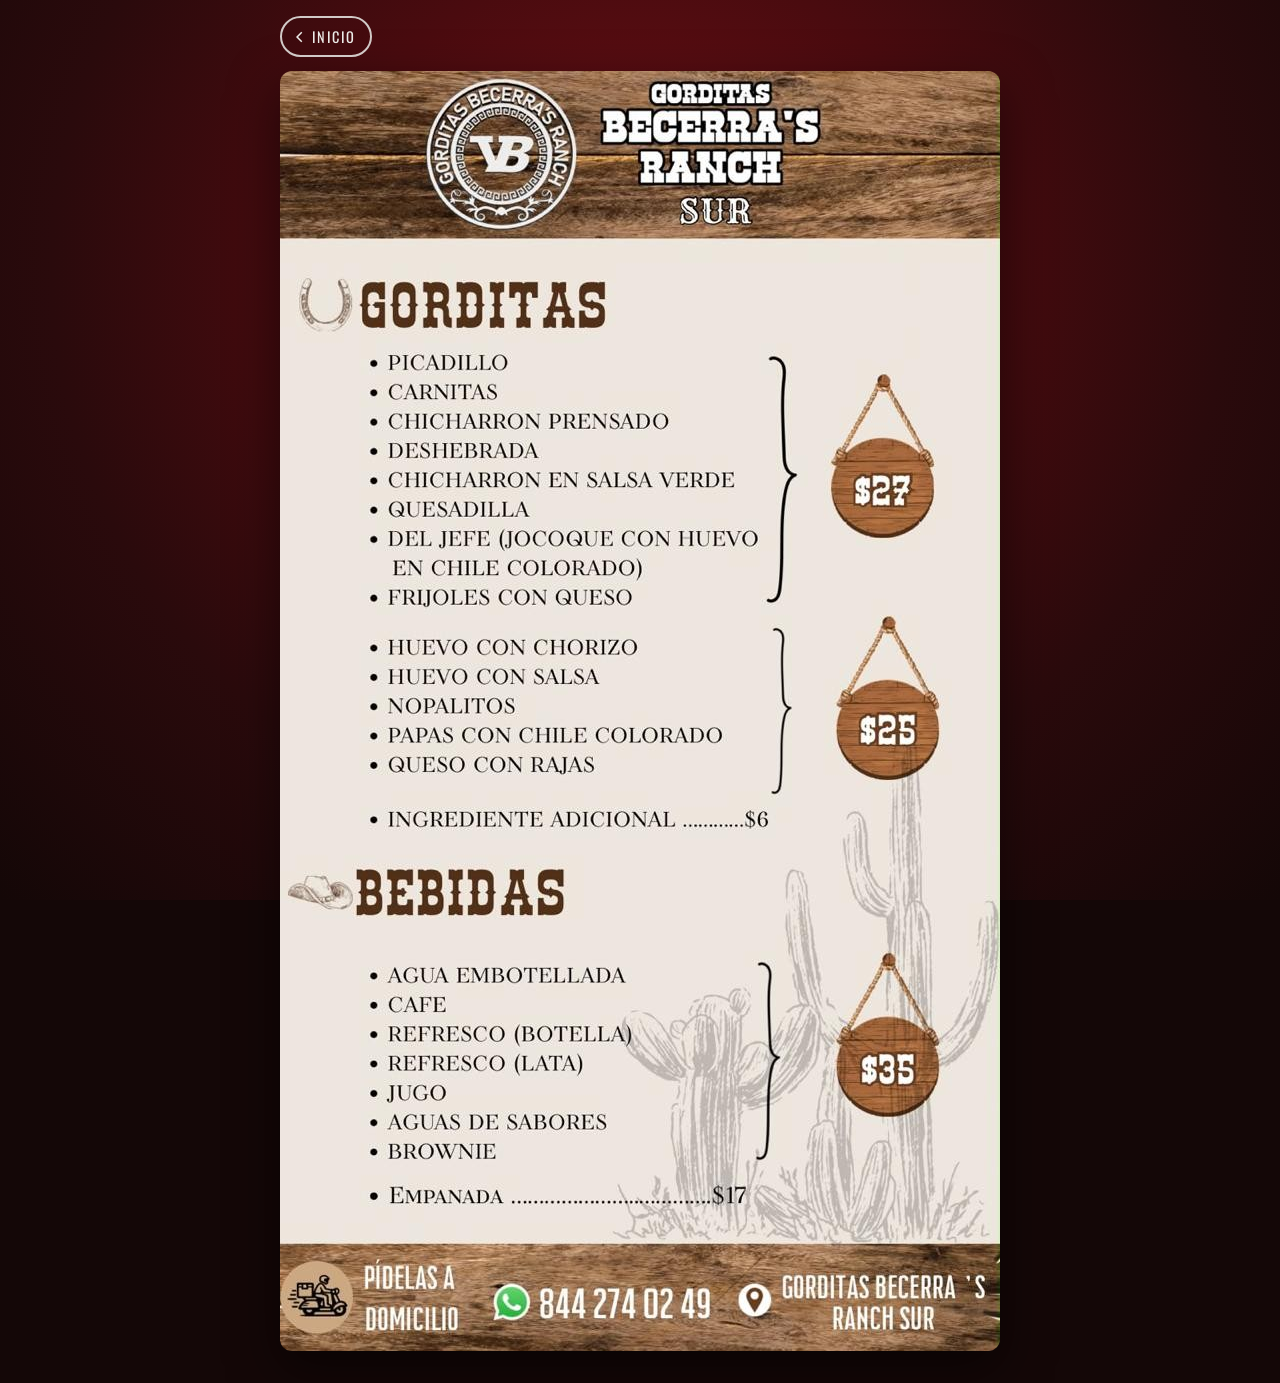
==== commit f3e3715c: "Mostrar el menú original completo, incluida la franja de madera inferior Co-Authored-By: Claude Opus" ====
--- a/menu.html
+++ b/menu.html
@@ -64,7 +64,7 @@
       <svg viewBox="0 0 24 24" aria-hidden="true"><path d="M15 5 8 12l7 7 1.4-1.4-5.6-5.6 5.6-5.6z"/></svg>
       Inicio
     </a>
-    <img class="menu" src="/assets/menu.jpg" width="720" height="1172"
+    <img class="menu" src="/assets/menu.jpg" width="720" height="1280"
       alt="Menú. Gorditas $27: picadillo, carnitas, chicharrón prensado, deshebrada, chicharrón en salsa verde, quesadilla, del jefe (jocoque con huevo en chile colorado), frijoles con queso. Gorditas $25: huevo con chorizo, huevo con salsa, nopalitos, papas con chile colorado, queso con rajas. Ingrediente adicional $6. Bebidas $35: agua embotellada, café, refresco botella, refresco lata, jugo, aguas de sabores, brownie. Empanada $17.">
   </main>
 </body>
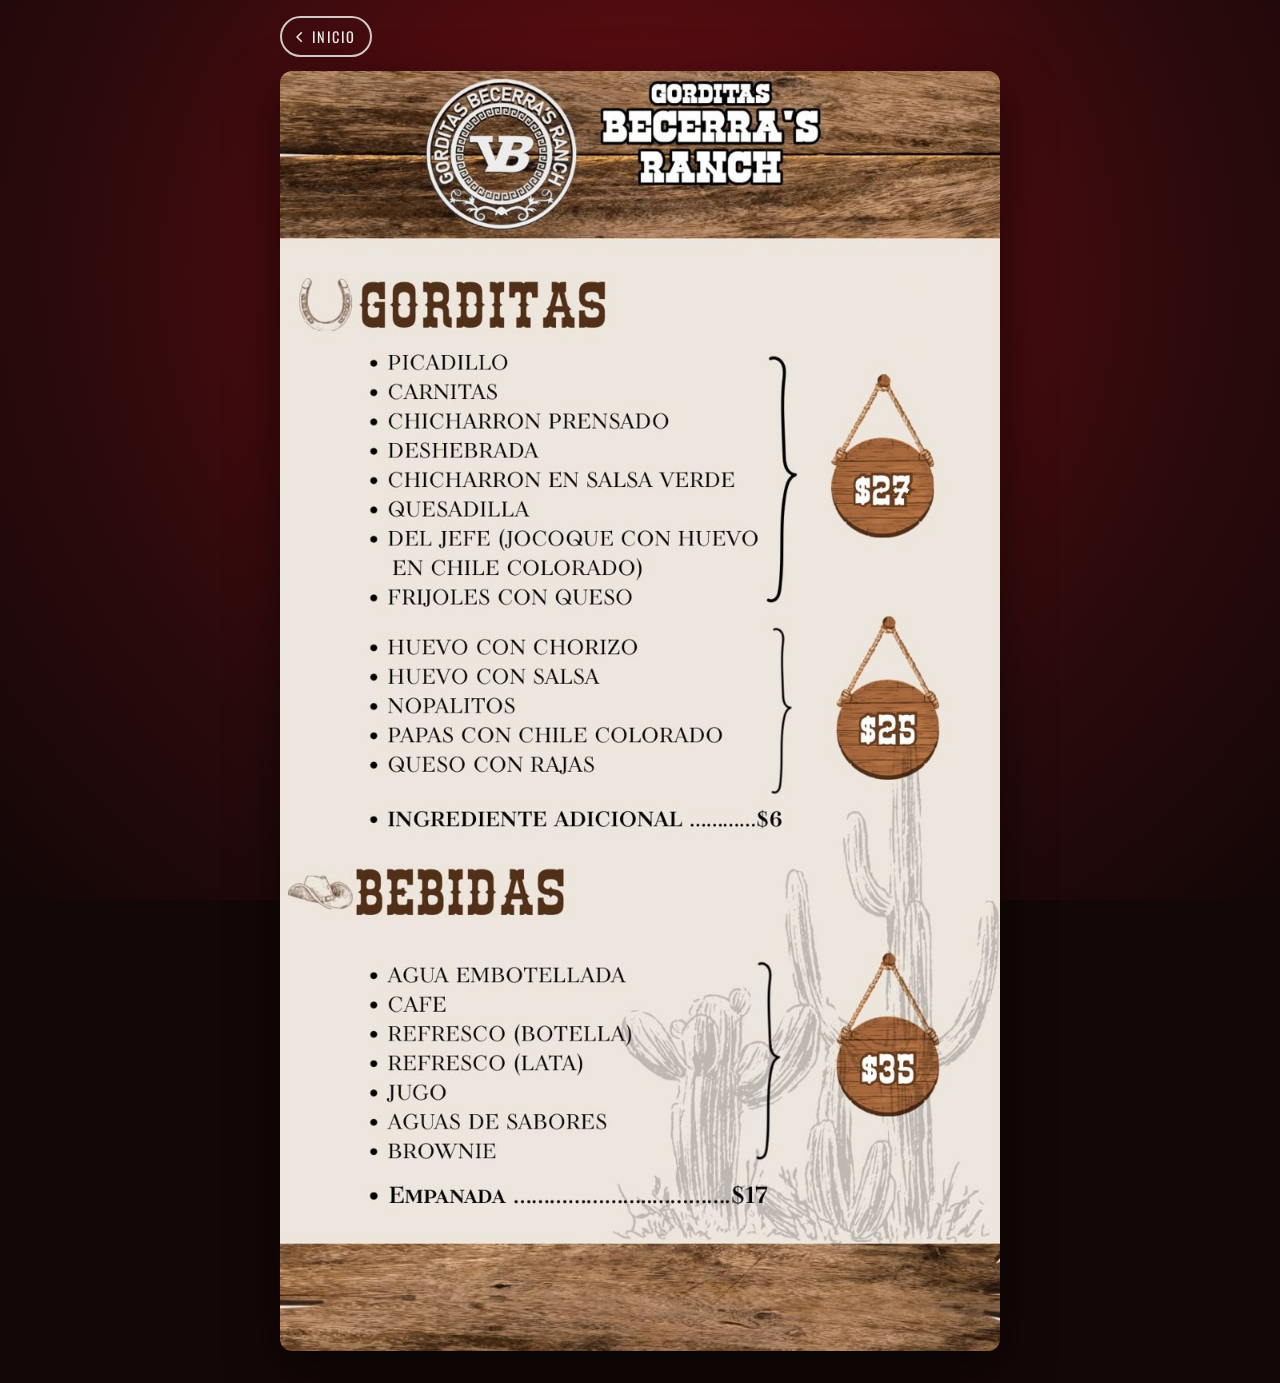
==== commit 80f192af: "Usar la nueva imagen del menú (sin "Sur" ni domicilio), completa Co-Authored-By: Claude Opus 5.5 <no" ====
--- a/menu.html
+++ b/menu.html
@@ -64,7 +64,7 @@
       <svg viewBox="0 0 24 24" aria-hidden="true"><path d="M15 5 8 12l7 7 1.4-1.4-5.6-5.6 5.6-5.6z"/></svg>
       Inicio
     </a>
-    <img class="menu" src="/assets/menu.jpg" width="720" height="1280"
+    <img class="menu" src="/assets/menu.jpg" width="900" height="1600"
       alt="Menú. Gorditas $27: picadillo, carnitas, chicharrón prensado, deshebrada, chicharrón en salsa verde, quesadilla, del jefe (jocoque con huevo en chile colorado), frijoles con queso. Gorditas $25: huevo con chorizo, huevo con salsa, nopalitos, papas con chile colorado, queso con rajas. Ingrediente adicional $6. Bebidas $35: agua embotellada, café, refresco botella, refresco lata, jugo, aguas de sabores, brownie. Empanada $17.">
   </main>
 </body>
